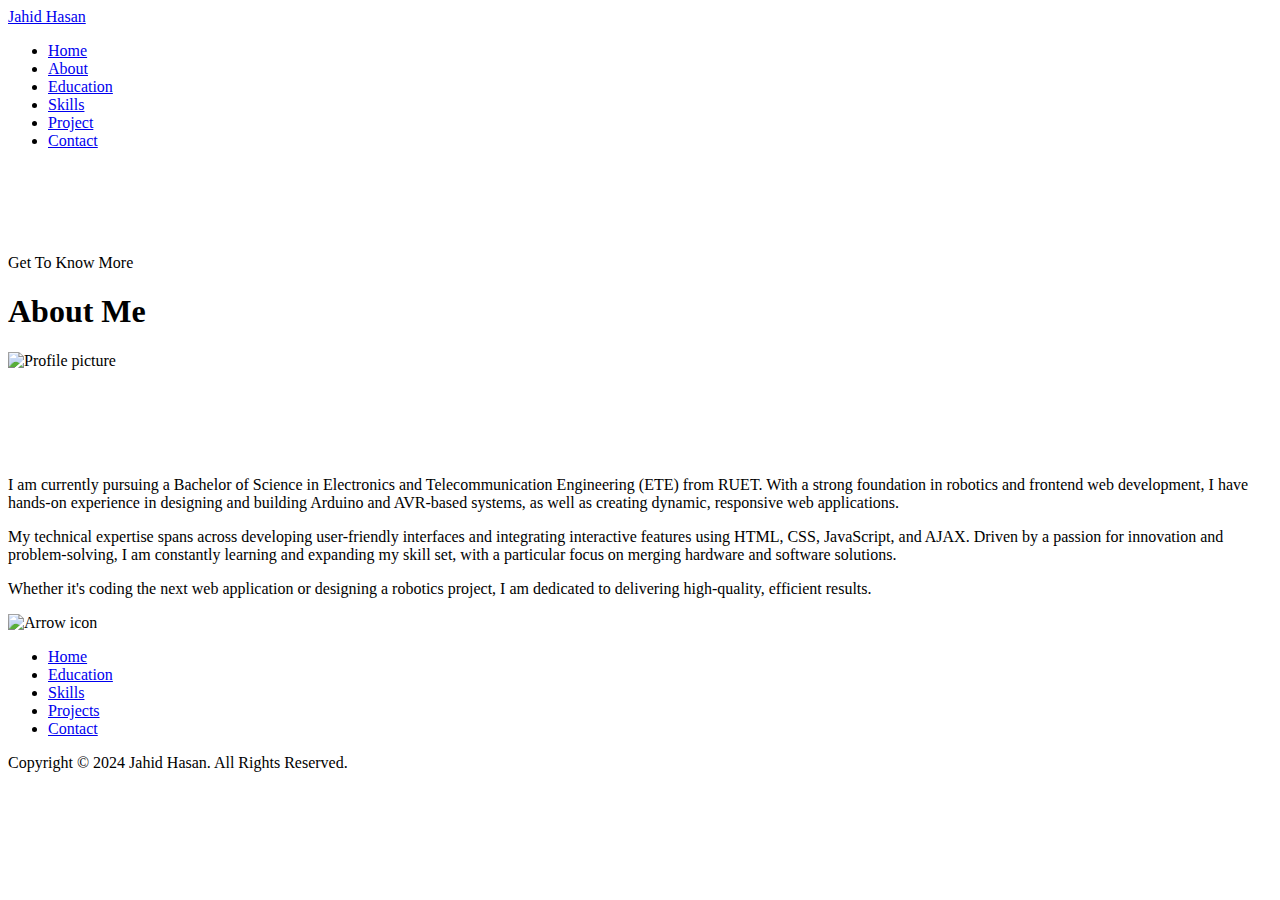
==== about.html @ c3b8c98c "Add files via upload" ====
<!DOCTYPE html>
<html lang="en">

<head>
    <meta charset="UTF-8" />
    <meta http-equiv="X-UA-Compatible" content="IE=edge" />
    <meta name="viewport" content="width=device-width, initial-scale=1.0" />
    <link rel="icon" type="image/png" href="assets/logo.png">
    <title>My Portfolio - Home</title>
    <link rel="stylesheet" href="css/nev.css">
    <link rel="stylesheet" href="css/style.css" />
    <link rel="stylesheet" href="css/mediaqueries.css" />
    <link rel="stylesheet" href="css/animation.css">
</head>

<body>
    <header class="l-header">
        <nav class="nav bd-grid">
            <div>
                <a href="#" class="nav__logo">Jahid Hasan </a>
            </div>

            <div class="nav__menu" id="nav-menu">
                <ul class="nav__list">
                    <li class="nav__item"><a href="index.html" class="nav__link">Home</a></li>
                    <li class="nav__item"><a href="about.html" class="nav__link active-link">About</a></li>
                    <li class="nav__item"><a href="edu.html" class="nav__link">Education</a></li>
                    <li class="nav__item"><a href="skill.html" class="nav__link">Skills</a></li>
                    <li class="nav__item"><a href="projects.html" class="nav__link">Project</a></li>
                    <li class="nav__item"><a href="contact.html" class="nav__link">Contact</a></li>
                </ul>
            </div>
            <div class="nav__toggle" id="nav-toggle">
                <i class='bx bx-menu'></i>
            </div>
        </nav>
    </header>
    <br><br><br><br>

    <section id="about" class="hidden">
        <p class="section__text__p1">Get To Know More</p>
        <h1 class="title">About Me</h1>
        <div class="section-container">
            <div class="section__pic-container">
                <img src="./assets/photo_2024-09-14_00-52-26.jpg" alt="Profile picture" class="about-pic" />
            </div>
            <br><br>
            <div class="about-details-container">
                <div class="about-containers">
                    <br><br><br>
                    <div class="details-container">

                        <p>
                            I am currently pursuing a Bachelor of Science in Electronics and Telecommunication Engineering (ETE) from RUET. With a strong foundation in robotics and frontend web development, I have hands-on experience in designing and building Arduino and AVR-based
                            systems, as well as creating dynamic, responsive web applications.
                        </p>
                        <p>
                            My technical expertise spans across developing user-friendly interfaces and integrating interactive features using HTML, CSS, JavaScript, and AJAX. Driven by a passion for innovation and problem-solving, I am constantly learning and expanding my skill
                            set, with a particular focus on merging hardware and software solutions.
                        </p>
                        <p>
                            Whether it's coding the next web application or designing a robotics project, I am dedicated to delivering high-quality, efficient results.
                        </p>
                    </div>

                </div>

            </div>
        </div>
        <img src="./assets/arrow.png" alt="Arrow icon" class="icon arrow" onclick="location.href='./#experience'" />
    </section>

    <footer class="hidden">
        <nav>
            <div class="nav-links-container">
                <ul class="nav-links">
                    <li><a href="index.html">Home</a></li>
                    <li><a href="edu.html">Education</a></li>
                    <li><a href="skills.html">Skills</a></li>
                    <li><a href="projects.html">Projects</a></li>
                    <li><a href="contact.html">Contact</a></li>
                </ul>
            </div>
        </nav>
        <p>Copyright &#169; 2024 Jahid Hasan. All Rights Reserved.</p>
    </footer>
    <script src="script.js"></script>
</body>

</html>
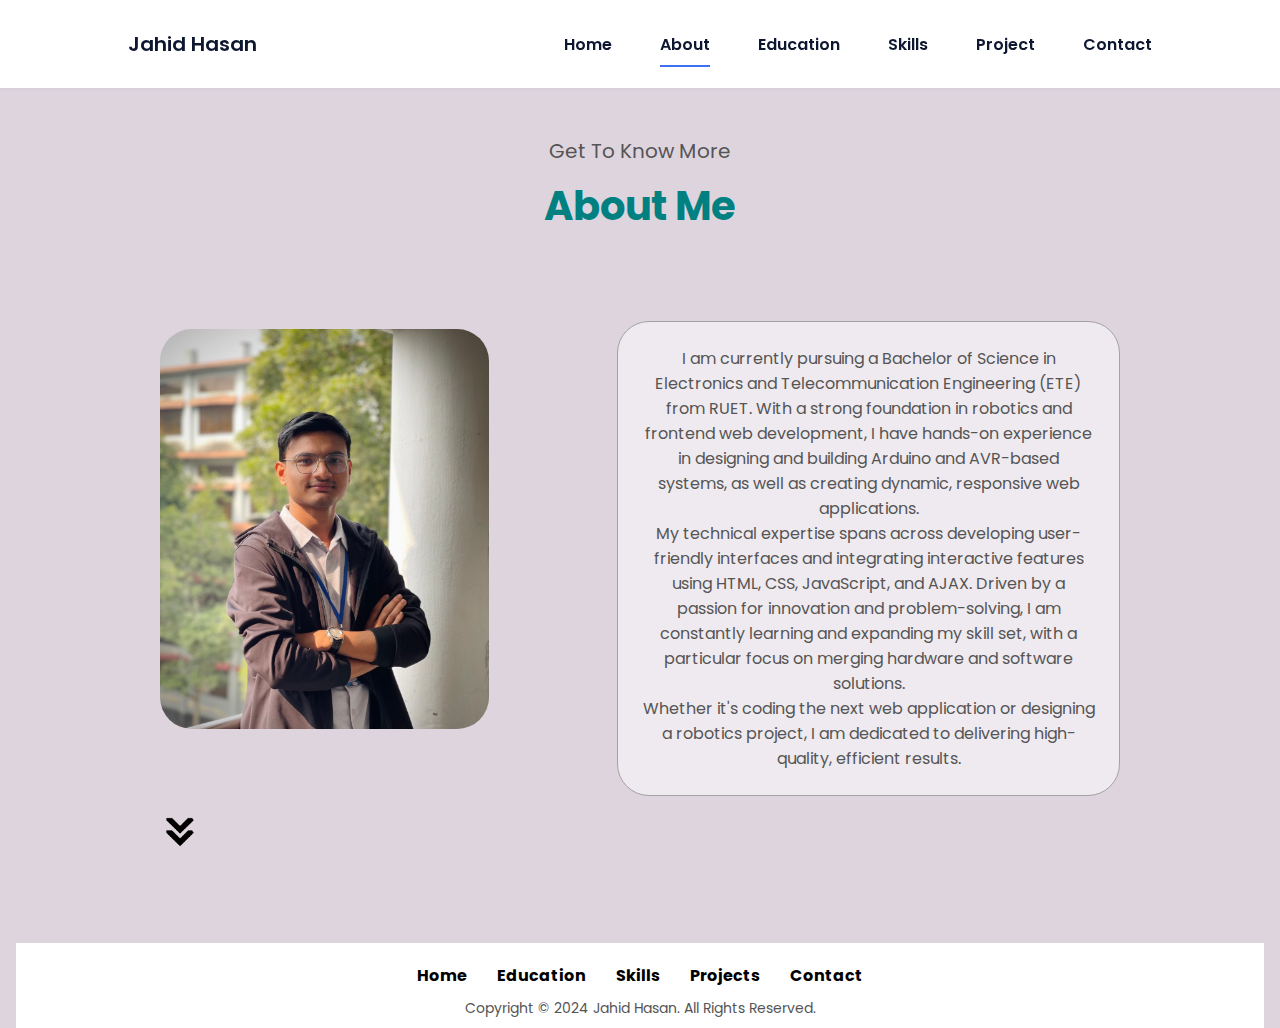
==== commit ca49b87c: "Update about.html" ====
--- a/about.html
+++ b/about.html
@@ -7,10 +7,10 @@
     <meta name="viewport" content="width=device-width, initial-scale=1.0" />
     <link rel="icon" type="image/png" href="assets/logo.png">
     <title>My Portfolio - Home</title>
-    <link rel="stylesheet" href="css/nev.css">
-    <link rel="stylesheet" href="css/style.css" />
-    <link rel="stylesheet" href="css/mediaqueries.css" />
-    <link rel="stylesheet" href="css/animation.css">
+    <link rel="stylesheet" href="nev.css">
+    <link rel="stylesheet" href="style.css" />
+    <link rel="stylesheet" href="mediaqueries.css" />
+    <link rel="stylesheet" href="animation.css">
 </head>
 
 <body>
@@ -42,7 +42,7 @@
         <h1 class="title">About Me</h1>
         <div class="section-container">
             <div class="section__pic-container">
-                <img src="./assets/photo_2024-09-14_00-52-26.jpg" alt="Profile picture" class="about-pic" />
+                <img src="./photo_2024-09-14_00-52-26.jpg" alt="Profile picture" class="about-pic" />
             </div>
             <br><br>
             <div class="about-details-container">
@@ -67,7 +67,7 @@
 
             </div>
         </div>
-        <img src="./assets/arrow.png" alt="Arrow icon" class="icon arrow" onclick="location.href='./#experience'" />
+        <img src="./arrow.png" alt="Arrow icon" class="icon arrow" onclick="location.href='./#experience'" />
     </section>
 
     <footer class="hidden">
@@ -87,4 +87,4 @@
     <script src="script.js"></script>
 </body>
 
-</html>+</html>
--- a/nev.css
+++ b/nev.css
@@ -0,0 +1,173 @@
+/*===== GOOGLE FONTS =====*/
+
+@import url("https://fonts.googleapis.com/css2?family=Poppins:wght@400;600;700&display=swap");
+
+/*===== VARIABLES CSS =====*/
+
+:root {
+    --header-height: 4rem;
+    --font-semi: 600;
+    /*===== Colores =====*/
+    /*Purple 260 - Red 355 - Blue 224 - Pink 340*/
+    /* HSL color mode */
+    --hue-color: 224;
+    --first-color: hsl(var(--hue-color), 89%, 60%);
+    --second-color: hsl(var(--hue-color), 56%, 12%);
+    /*===== Fuente y tipografia =====*/
+    --body-font: "Poppins", sans-serif;
+    --big-font-size: 2rem;
+    --h2-font-size: 1.25rem;
+    --normal-font-size: .938rem;
+    --smaller-font-size: .75rem;
+    /*===== Margenes =====*/
+    --mb-2: 1rem;
+    --mb-4: 2rem;
+    --mb-5: 2.5rem;
+    --mb-6: 3rem;
+    /*===== z index =====*/
+    --z-back: -10;
+    --z-fixed: 100;
+}
+
+@media screen and (min-width: 968px) {
+     :root {
+        --big-font-size: 3.5rem;
+        --h2-font-size: 2rem;
+        --normal-font-size: 1rem;
+        --smaller-font-size: .875rem;
+    }
+}
+
+ul {
+    margin: 0;
+    padding: 0;
+    list-style: none;
+}
+
+
+/*===== LAYOUT =====*/
+
+.bd-grid {
+    max-width: 1024px;
+    display: grid;
+    margin-left: var(--mb-2);
+    margin-right: var(--mb-2);
+}
+
+.l-header {
+    width: 100%;
+    position: fixed;
+    top: 0;
+    left: 0;
+    z-index: var(--z-fixed);
+    background-color: #fff;
+    box-shadow: 0 1px 4px rgba(146, 161, 176, 0.15);
+}
+
+
+/*===== NAV =====*/
+
+.nav {
+    height: var(--header-height);
+    display: flex;
+    justify-content: space-between;
+    align-items: center;
+    font-weight: var(--font-semi);
+}
+
+@media screen and (max-width: 767px) {
+    .nav__menu {
+        position: fixed;
+        top: var(--header-height);
+        right: -100%;
+        width: 80%;
+        height: 100%;
+        padding: 2rem;
+        background-color: var(--second-color);
+        transition: 0.5s;
+    }
+}
+
+.nav__item {
+    margin-bottom: var(--mb-4);
+}
+
+.nav__link {
+    position: relative;
+    color: #fff;
+}
+
+.nav__link:hover {
+    position: relative;
+}
+
+.nav__link:hover::after {
+    position: absolute;
+    content: "";
+    width: 100%;
+    height: 0.18rem;
+    left: 0;
+    top: 2rem;
+    background-color: var(--first-color);
+}
+
+.nav__logo {
+    color: var(--second-color);
+    font-size: 20px;
+}
+
+.nav__toggle {
+    color: var(--second-color);
+    font-size: 1.5rem;
+    cursor: pointer;
+}
+
+
+/*Active menu*/
+
+.active-link::after {
+    position: absolute;
+    content: "";
+    width: 100%;
+    height: 0.18rem;
+    left: 0;
+    top: 2rem;
+    background-color: var(--first-color);
+}
+
+
+/*=== Show menu ===*/
+
+.show {
+    right: 0;
+}
+
+
+/* ===== MEDIA QUERIES=====*/
+
+@media screen and (min-width: 768px) {
+    .nav {
+        height: calc(var(--header-height) + 1.5rem);
+    }
+    .nav__list {
+        display: flex;
+        padding-top: 0;
+    }
+    .nav__item {
+        margin-left: var(--mb-6);
+        margin-bottom: 0;
+    }
+    .nav__toggle {
+        display: none;
+    }
+    .nav__link {
+        color: var(--second-color);
+    }
+}
+
+@media screen and (min-width: 992px) {
+    .bd-grid {
+        margin-left: auto;
+        margin-right: auto;
+    }
+}--- a/style.css
+++ b/style.css
@@ -0,0 +1,611 @@
+/* GENERAL */
+
+@import url("https://fonts.googleapis.com/css2?family=Poppins:wght@300;400;500;600&display=swap");
+* {
+    margin: 0;
+    padding: 0;
+}
+
+body {
+    font-family: "Poppins", sans-serif;
+    background-color: #DED4DE;
+}
+
+body {
+    background-image: url('/assets/beams-home@95.jpg');
+    background-size: cover;
+    /* This ensures the image covers the entire background */
+    background-position: center;
+    background-repeat: no-repeat;
+    background-attachment: fixed;
+    /* This makes the background stay in place while scrolling */
+}
+
+html {
+    scroll-behavior: smooth;
+}
+
+p {
+    color: rgb(85, 85, 85);
+}
+
+
+/* TRANSITION */
+
+a,
+.btn {
+    transition: all 300ms ease;
+}
+
+
+/* DESKTOP NAV */
+
+a {
+    color: black;
+    text-decoration: none;
+    text-decoration-color: white;
+}
+
+.logo {
+    display: flex;
+    flex-direction: column;
+    align-items: center;
+    justify-content: center;
+    text-align: center;
+    font-size: 24px;
+    font-weight: bold;
+}
+
+.logo {
+    display: flex;
+    flex-direction: column;
+    align-items: center;
+    justify-content: center;
+    text-align: center;
+    font-size: 24px;
+    font-weight: bold;
+}
+
+.logo img {
+    margin-bottom: 10px;
+}
+
+.logo h1 {
+    margin: 0;
+    font-size: 30px;
+    background: linear-gradient(90deg, #c52d2d, #f7d1b5);
+    background-clip: text;
+    /* Standard property */
+    -webkit-background-clip: text;
+    /* Vendor-prefixed property for compatibility */
+    color: transparent;
+}
+
+#socials-container-home {
+    display: flex;
+    gap: 20px;
+    /* Adjust the gap as needed */
+    justify-content: center;
+    align-items: center;
+    margin-top: 20px;
+    /* Add margin to create space above */
+}
+
+
+/* Icon styling */
+
+.icon-home {
+    width: 40px;
+    height: 40px;
+    border-radius: 50%;
+    cursor: pointer;
+}
+
+
+/* SECTIONS */
+
+section {
+    padding-top: 4vh;
+    height: 96vh;
+    margin: 0 10rem 100px;
+    /* Add bottom margin */
+    box-sizing: border-box;
+    min-height: fit-content;
+}
+
+.section-container {
+    display: flex;
+}
+
+.section-container {
+    gap: 4rem;
+    height: 80%;
+}
+
+
+/* PROFILE SECTION */
+
+#profile {
+    display: flex;
+    justify-content: center;
+    gap: 5rem;
+    height: 80vh;
+}
+
+.section__pic-container {
+    display: flex;
+    height: 400px;
+    width: 400px;
+    margin: auto 0;
+}
+
+.section__text {
+    align-self: center;
+    text-align: center;
+}
+
+.section__text p {
+    font-weight: 600;
+}
+
+.section__text__p1 {
+    text-align: center;
+}
+
+.section__text__p2 {
+    font-size: 1.75rem;
+    margin-bottom: 1rem;
+}
+
+.title {
+    font-size: 3rem;
+    text-align: center;
+}
+
+
+/* BUTTONS */
+
+.btn-container {
+    display: flex;
+    justify-content: center;
+    gap: 1rem;
+}
+
+.btn {
+    font-weight: 600;
+    transition: all 300ms ease;
+    padding: 1rem;
+    width: 8rem;
+    border-radius: 2rem;
+}
+
+.btn-color-1,
+.btn-color-2 {
+    border: rgb(53, 53, 53) 0.1rem solid;
+}
+
+.btn-color-1:hover,
+.btn-color-2:hover {
+    cursor: pointer;
+}
+
+.btn-color-1,
+.btn-color-2:hover {
+    background: rgb(53, 53, 53);
+    color: white;
+}
+
+.btn-color-1:hover {
+    background: rgb(0, 0, 0);
+}
+
+.btn-color-2 {
+    background: none;
+}
+
+.btn-color-2:hover {
+    border: rgb(255, 255, 255) 0.1rem solid;
+}
+
+.btn-container {
+    gap: 1rem;
+}
+
+
+/* ABOUT SECTION */
+
+
+/* Ensure main content takes the available space */
+
+html,
+body {
+    height: 100%;
+    display: flex;
+    flex-direction: column;
+    margin: 0;
+}
+
+main {
+    flex: 1;
+    padding-bottom: 50px;
+    /* Ensure there's enough space between main content and footer */
+}
+
+
+/* #about section */
+
+#about {
+    position: relative;
+}
+
+.about-containers-exp {
+    gap: 1rem;
+    margin-bottom: 2rem;
+    margin-top: 2rem;
+}
+
+.about-containers-exp {
+    display: flex;
+}
+
+.about-pic {
+    border-radius: 2rem;
+}
+
+.icon-arrow {
+    position: absolute;
+    right: 1rem;
+    width: 40px;
+    height: 40px;
+    border-radius: 50%;
+    cursor: pointer;
+}
+
+.details-container {
+    padding: 1.5rem;
+    flex: 1;
+    background: rgba(250, 203, 203, 0);
+    border-radius: 2rem;
+    border: rgb(53, 53, 53) 0.1rem solid;
+    border-color: rgb(163, 163, 163);
+    text-align: center;
+    background-color: #EFEAEF;
+}
+
+.title {
+    margin-bottom: 2rem;
+    /* Add margin to create space below the heading */
+}
+
+.section__pic-container {
+    height: 400px;
+    width: 400px;
+    margin: auto 0;
+}
+
+
+/* Education box */
+
+.education-box {
+    display: flex;
+    align-items: center;
+    margin-bottom: 20px;
+}
+
+
+/* Ensure icons and logos fit well */
+
+.icon {
+    width: 40px;
+    margin-right: 10px;
+}
+
+.school-logo {
+    width: 60px;
+    margin-right: 20px;
+}
+
+.education-details {
+    text-align: left;
+}
+
+.school-name {
+    font-size: 1.1em;
+    font-weight: bold;
+    color: #333;
+    text-decoration: none;
+}
+
+.degree,
+.result {
+    margin: 5px 0;
+    color: #666;
+}
+
+
+/* EXPERIENCE SECTION */
+
+#experience {
+    position: relative;
+}
+
+.experience-sub-title {
+    color: rgb(85, 85, 85);
+    font-weight: 600;
+    font-size: 1.75rem;
+}
+
+.experience-details-container {
+    display: flex;
+    justify-content: center;
+    flex-direction: column;
+}
+
+.about-containers-exp {
+    display: flex;
+}
+
+.about-containers-exp {
+    gap: 1.5rem;
+    margin-top: 2rem;
+}
+
+.details-container-exp {
+    padding: 1.5rem;
+    flex: 1;
+    background: rgba(250, 203, 203, 0);
+    border-radius: 2rem;
+    border: rgb(53, 53, 53) 0.1rem solid;
+    border-color: rgb(163, 163, 163);
+    text-align: center;
+    background-color: #EFEAEF;
+}
+
+.article-container {
+    display: flex;
+    text-align: initial;
+    flex-wrap: wrap;
+    flex-direction: row;
+    gap: 2.5rem;
+    justify-content: space-around;
+}
+
+article {
+    display: flex;
+    width: 10rem;
+    gap: 0.5rem;
+}
+
+article .icon {
+    cursor: default;
+}
+
+.icon {
+    width: 40px;
+    height: 40px;
+    border-radius: 50%;
+    cursor: pointer;
+}
+
+
+/* PROJECTS SECTION */
+
+#projects {
+    position: relative;
+}
+
+.project-details-container {
+    display: flex;
+    justify-content: center;
+    flex-direction: column;
+}
+
+.project-containers {
+    gap: 2rem;
+    margin-bottom: 2rem;
+    margin-top: 0rem;
+}
+
+.project-containers,
+.project-details-container {
+    display: flex;
+}
+
+.details-container-project {
+    border-color: rgb(163, 163, 163);
+    background: rgb(250, 250, 250);
+}
+
+.details-container-project {
+    padding: 1rem;
+    flex: 1;
+    background: rgba(250, 203, 203, 0);
+    border-radius: 2rem;
+    border: rgb(53, 53, 53) 0.1rem solid;
+    border-color: rgb(163, 163, 163);
+    text-align: center;
+    background-color: #EFEAEF;
+}
+
+.project-img {
+    border-radius: 2rem;
+    width: 90%;
+    height: 90%;
+}
+
+.project-title {
+    margin: 1rem;
+    color: black;
+}
+
+.project-btn {
+    color: black;
+    border-color: rgb(163, 163, 163);
+}
+
+
+/* CONTACT */
+
+#contact {
+    display: flex;
+    justify-content: center;
+    align-items: center;
+    flex-direction: column;
+}
+
+.contact-info-upper-container {
+    display: flex;
+    justify-content: center;
+    align-items: center;
+    /* Added this line to center align the elements */
+    border-radius: 2rem;
+    border: 0.1rem solid rgb(163, 163, 163);
+    background: rgb(250, 250, 250);
+    padding: 1.5rem;
+    margin-bottom: 1rem;
+    /* Added this line to provide some spacing */
+}
+
+.contact-info-container {
+    display: flex;
+    align-items: center;
+    justify-content: center;
+    gap: 0.5rem;
+    margin: 1rem;
+}
+
+.contact-info-container p {
+    font-size: larger;
+}
+
+.contact-icon {
+    cursor: default;
+}
+
+.email-icon {
+    height: 2.5rem;
+}
+
+h2 {
+    font-size: 2em;
+    text-align: center;
+    margin-bottom: 20px;
+    color: #333;
+}
+
+.form-container {
+    display: flex;
+    width: 100%;
+    max-width: 600px;
+    /* Added this line to limit the form width */
+    padding: 1rem;
+    /* Added this line to provide some padding */
+    border-radius: 1rem;
+    /* Added this line to round the edges */
+    background-color: #f9f9f9;
+    /* Added this line for a subtle background */
+}
+
+.form-group {
+    margin-bottom: 20px;
+}
+
+label {
+    font-weight: bold;
+    display: block;
+    margin-bottom: 5px;
+    color: #555;
+}
+
+.form-control {
+    width: 500px;
+    padding: 10px;
+    font-size: 1em;
+    border-radius: 5px;
+    transition: border-color 0.3s;
+}
+
+.form-control:focus {
+    outline: none;
+    border-color: #3498db;
+}
+
+textarea {
+    resize: vertical;
+}
+
+.btn-submit {
+    transition: all 300ms ease;
+    display: flex;
+    justify-content: center;
+    font-weight: 600;
+    padding: 1rem;
+    width: 8rem;
+    border-radius: 2rem;
+    border: 0.1rem solid rgb(53, 53, 53);
+    cursor: pointer;
+}
+
+.btn-submit:hover {
+    background: rgb(53, 53, 53);
+    color: white;
+}
+
+
+/* FOOTER SECTION */
+
+footer {
+    height: 5vh;
+    margin: 0 1rem;
+    background-color: #532355;
+}
+
+footer p {
+    text-align: center;
+}
+
+
+/* Footer */
+
+footer {
+    background-color: #ffffff;
+    color: #F7F7F7;
+    text-align: center;
+    padding: 20px 0;
+    clear: both;
+    position: relative;
+}
+
+footer nav {
+    margin-bottom: 10px;
+}
+
+footer nav ul {
+    display: flex;
+    justify-content: center;
+    padding: 0;
+    list-style: none;
+}
+
+footer nav ul li {
+    margin: 0 15px;
+    /* Adjust spacing between links */
+}
+
+footer nav ul li a {
+    color: #000000;
+    /* Soft Grey */
+    text-decoration: none;
+    font-weight: bold;
+}
+
+footer nav ul li a:hover {
+    color: #F08080;
+    /* Light Coral */
+}
+
+footer p {
+    margin: 0;
+    font-size: 0.875rem;
+    /* Slightly smaller text for the copyright line */
+}--- a/mediaqueries.css
+++ b/mediaqueries.css
@@ -0,0 +1,127 @@
+@media screen and (max-width: 1400px) {
+  #profile {
+    height: 83vh;
+    margin-bottom: 6rem;
+  }
+
+  .about-containers {
+    flex-wrap: wrap;
+  }
+
+  #contact,
+  #projects {
+    height: fit-content;
+  }
+}
+
+@media screen and (max-width: 1000px) {
+  #desktop-nav {
+    display: none;
+  }
+
+  #hamburger-nav {
+    display: flex;
+  }
+
+  #experience,
+  .experience-details-container {
+    margin-top: 2rem;
+  }
+
+  #profile,
+  .section-container {
+    display: block;
+  }
+
+  .arrow {
+    display: none;
+  }
+
+  section,
+  .section-container {
+    height: fit-content;
+  }
+
+  section {
+    margin: 0 5%;
+  }
+
+  .section__pic-container {
+    width: 275px;
+    height: 275px;
+    margin: 0 auto 2rem;
+  }
+
+  .about-containers {
+    margin-top: 0;
+  }
+}
+
+@media screen and (max-width: 600px) {
+
+  #contact,
+  footer {
+    height: 40vh;
+  }
+
+  #profile {
+    height: 83vh;
+    margin-bottom: 0;
+  }
+
+  article {
+    font-size: 1rem;
+  }
+
+  footer nav {
+    height: fit-content;
+    margin-bottom: 2rem;
+  }
+
+  .about-containers,
+  .contact-info-upper-container,
+  .btn-container {
+    flex-wrap: wrap;
+  }
+
+  .contact-info-container {
+    margin: 0;
+  }
+
+  .contact-info-container p,
+  .nav-links li a {
+    font-size: 1rem;
+  }
+
+  .experience-sub-title {
+    font-size: 1.25rem;
+  }
+
+  .logo {
+    font-size: 1.5rem;
+  }
+
+  .nav-links {
+    flex-direction: column;
+    gap: 0.5rem;
+    text-align: center;
+  }
+
+  .section__pic-container {
+    width: auto;
+    height: 46vw;
+    justify-content: center;
+  }
+
+  .section__text__p2 {
+    font-size: 1.25rem;
+  }
+
+  .title {
+    font-size: 2rem;
+  }
+
+  .text-container {
+    text-align: justify;
+  }
+}--- a/animation.css
+++ b/animation.css
@@ -0,0 +1,95 @@
+/* Text fade animation */
+
+.fade-out {
+    animation: fadeOut 1s forwards;
+}
+
+.fade-in {
+    animation: fadeIn 1s forwards;
+}
+
+@keyframes fadeOut {
+    from {
+        opacity: 1;
+    }
+    to {
+        opacity: 0;
+    }
+}
+
+@keyframes fadeIn {
+    from {
+        opacity: 0;
+    }
+    to {
+        opacity: 1;
+    }
+}
+
+
+/* Add this to your existing style.css */
+
+#job-title {
+    display: inline-block;
+    white-space: nowrap;
+    border-right: 2px solid;
+    animation: blink 0.75s step-end infinite;
+}
+
+
+/* Cursor blink animation */
+
+@keyframes blink {
+    50% {
+        border-color: transparent;
+    }
+}
+
+
+/* Modern Minimal Color Scheme */
+
+
+/* Navigation */
+
+
+/* Section */
+
+#profile {
+    text-align: center;
+    padding: 50px 20px;
+}
+
+.section__text__p1 {
+    font-size: 20px;
+    margin: 0;
+}
+
+.title {
+    font-size: 40px;
+    margin: 10px 0;
+    color: #008080;
+    /* Teal */
+}
+
+.section__text__p2 {
+    font-size: 24px;
+    margin: 0;
+    color: #F08080;
+    /* Light Coral */
+}
+
+
+/* Slide Animation */
+
+.hidden {
+    opacity: 0;
+    transform: translateY(-50px);
+    /* Move content 50px upwards */
+    transition: all 1s ease-in-out;
+}
+
+.visible {
+    opacity: 1;
+    transform: translateY(0);
+    /* Reset to normal position */
+}